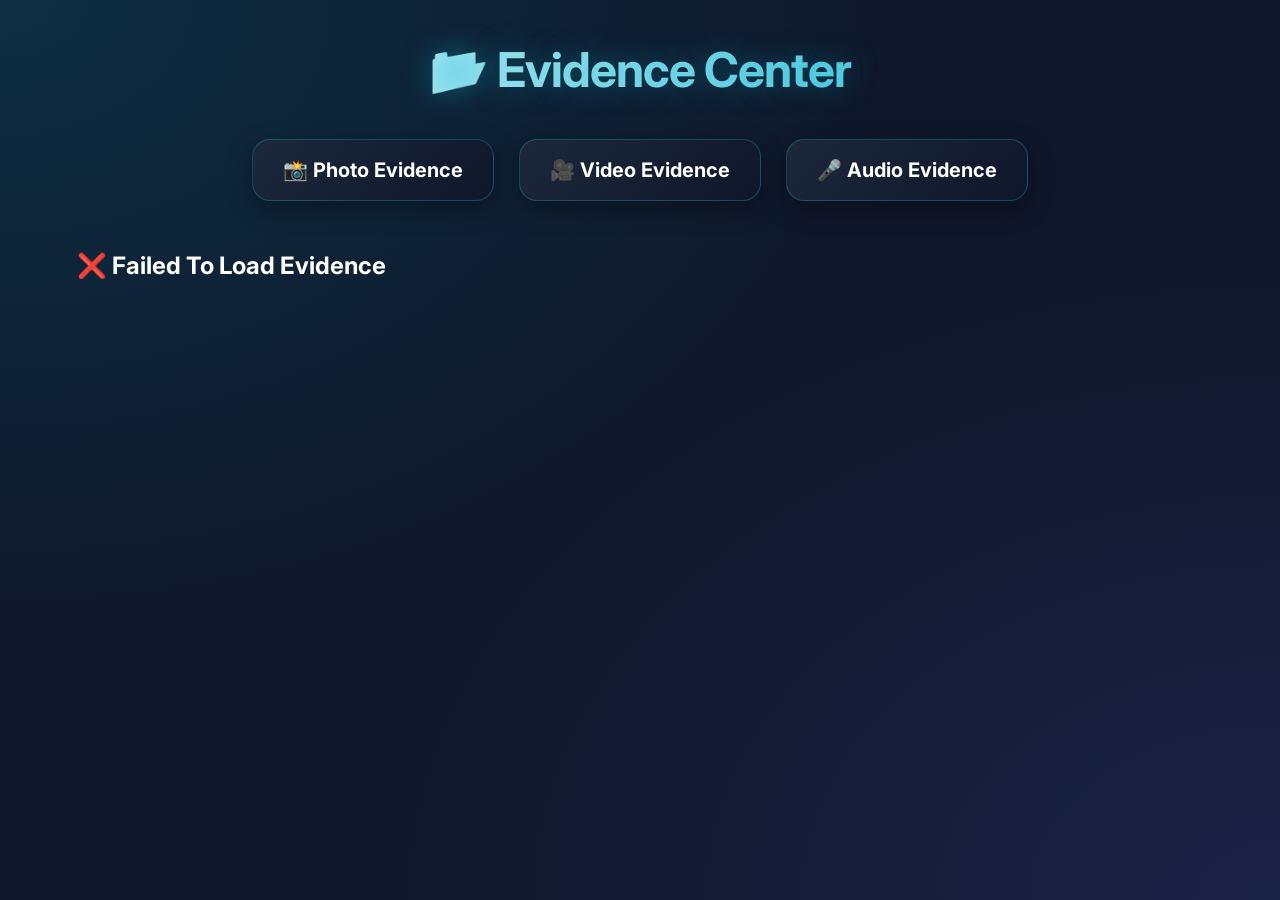
==== dashboard/frontend/evidence.html @ 66b2ae39 "Initial commit" ====
<!DOCTYPE html>
<html>

<head>

    <title>📂 Evidence Center</title>

    <link
        rel="stylesheet"
        href="style.css"
    >

</head>

<body>

<div class="container">

    <h1>📂 Evidence Center</h1>

    <!-- Tabs -->

    <div class="tabs">

        <button
            id="photosBtn"
            class="tab-btn"
            onclick="showPhotos()">

            📸 Photo Evidence

        </button>

        <button
            id="videosBtn"
            class="tab-btn"
            onclick="showVideos()">

            🎥 Video Evidence

        </button>

        <button
            id="audioBtn"
            class="tab-btn"
            onclick="showAudio()">

            🎤 Audio Evidence

        </button>

    </div>

    <!-- Gallery -->

    <div
        id="gallery"
        class="gallery-grid">

    </div>

</div>

<!-- Fullscreen Modal -->

<div
    id="imageModal"
    class="modal">

    <span
        class="close"
        onclick="closeModal()">

        &times;

    </span>

    <img
        id="modalImage"
        class="modal-content">

</div>

<script src="evidence.js"></script>

</body>

</html>
---- dashboard/frontend/style.css ----
/* Import Google Font */
@import url('https://fonts.googleapis.com/css2?family=Inter:wght@300;400;600;700&display=swap');

:root {
    --bg-color: #0f172a;
    --card-bg: rgba(30, 41, 59, 0.6);
    --text-primary: #f8fafc;
    --text-secondary: #94a3b8;
    --accent-color: #06b6d4;
    /* Cyan */
    --accent-glow: rgba(6, 182, 212, 0.4);
    --danger: #ef4444;
    --warning: #f59e0b;
    --success: #10b981;
}

* {
    margin: 0;
    padding: 0;
    box-sizing: border-box;
}

body {
    font-family: 'Inter', sans-serif;
    background-color: var(--bg-color);
    /* Optional: Add a subtle gradient mesh */
    background-image:
        radial-gradient(at 0% 0%, rgba(6, 182, 212, 0.15) 0px, transparent 50%),
        radial-gradient(at 100% 100%, rgba(99, 102, 241, 0.15) 0px, transparent 50%);
    color: var(--text-primary);
    padding: 40px;
    min-height: 100vh;
}

/* Header Styling */
h1 {
    text-align: center;
    font-size: 3rem;
    font-weight: 700;
    margin-bottom: 40px;
    letter-spacing: -1px;
    background: linear-gradient(to right, #fff, var(--accent-color));
    -webkit-background-clip: text;
    -webkit-text-fill-color: transparent;
    text-shadow: 0 0 30px var(--accent-glow);
}

/* Dashboard Grid */
.dashboard {
    display: grid;
    grid-template-columns: repeat(2, 1fr);
    gap: 24px;
    max-width: 1400px;
    margin: 0 auto;
}



/* Card Styling (Glassmorphism) */
.card {
    min-height: 250px;
}

.full-width {

    grid-column: 1 / -1;
}

.card {
    background: var(--card-bg);
    backdrop-filter: blur(12px);
    -webkit-backdrop-filter: blur(12px);
    border: 1px solid rgba(255, 255, 255, 0.08);
    border-radius: 24px;
    padding: 30px;
    box-shadow: 0 20px 40px rgba(0, 0, 0, 0.3);
    transition: transform 0.3s ease, border-color 0.3s ease;
}

.card:hover {
    transform: translateY(-5px);
    border-color: rgba(255, 255, 255, 0.15);
}

.card h2 {
    color: var(--text-primary);
    font-size: 1.5rem;
    margin-bottom: 25px;
    display: flex;
    align-items: center;
    gap: 10px;
    font-weight: 600;
}

#alerts {

    max-height: none;

    overflow: visible;
}

#alerts .info-row {

    min-height: 45px;
}

.scroll-card {

    max-height: 220px;

    overflow-y: auto;

    overflow-x: hidden;

    padding-right: 8px;
}

.scroll-card::-webkit-scrollbar {

    width: 6px;
}

.scroll-card::-webkit-scrollbar-thumb {

    background:
        rgba(255, 255, 255, 0.25);

    border-radius: 10px;
}

.scroll-card::-webkit-scrollbar-track {

    background: transparent;
}

.controls {

    display: flex;

    justify-content: center;

    gap: 15px;

    flex-wrap: wrap;
}


/* Data Rows */
.info-row {
    display: flex;
    justify-content: space-between;
    align-items: center;
    padding: 16px 0;
    border-bottom: 1px solid rgba(255, 255, 255, 0.05);
}

.info-row:last-child {
    border-bottom: none;
}

.info-row .label {
    color: var(--text-secondary);
    font-size: 0.9rem;
    font-weight: 500;
}

.info-row .value {
    color: var(--text-primary);
    font-size: 1rem;
    font-weight: 600;
    text-align: right;
}

/* Status Indicator */
.status-badge {
    display: inline-flex;
    align-items: center;
    gap: 8px;
    background: rgba(16, 185, 129, 0.15);
    color: var(--success);
    padding: 6px 12px;
    border-radius: 99px;
    font-size: 0.85rem;
    font-weight: 600;
}

.status-dot {
    width: 8px;
    height: 8px;
    background-color: var(--success);
    border-radius: 50%;
    box-shadow: 0 0 10px var(--success);
    animation: pulse 2s infinite;
}

@keyframes pulse {
    0% {
        opacity: 1;
        box-shadow: 0 0 0 0 rgba(16, 185, 129, 0.7);
    }

    70% {
        opacity: 0.7;
        box-shadow: 0 0 0 10px rgba(16, 185, 129, 0);
    }

    100% {
        opacity: 1;
        box-shadow: 0 0 0 0 rgba(16, 185, 129, 0);
    }
}

/* Controls Section */
.controls {
    display: flex;
    gap: 15px;
    flex-wrap: wrap;
    margin-top: 10px;
}

button {
    border: none;
    padding: 14px 28px;
    border-radius: 14px;
    font-size: 1rem;
    font-weight: 600;
    cursor: pointer;
    color: white;
    transition: all 0.3s ease;
    display: flex;
    align-items: center;
    gap: 8px;
    font-family: 'Inter', sans-serif;
}

/* Specific Button Styles */
.capture-btn {
    background: linear-gradient(135deg, #6366f1, #4f46e5);
    box-shadow: 0 4px 15px rgba(79, 70, 229, 0.4);
}

.capture-btn:hover {
    box-shadow: 0 8px 25px rgba(79, 70, 229, 0.6);
    transform: scale(1.02);
}

.lock-btn {
    background: linear-gradient(135deg, #ef4444, #dc2626);
    box-shadow: 0 4px 15px rgba(239, 68, 68, 0.4);
}

.lock-btn:hover {
    box-shadow: 0 8px 25px rgba(239, 68, 68, 0.6);
    transform: scale(1.02);
}

.alarm-btn {
    background: linear-gradient(135deg, #f59e0b, #d97706);
    box-shadow: 0 4px 15px rgba(245, 158, 11, 0.4);
}

.alarm-btn:hover {
    box-shadow: 0 8px 25px rgba(245, 158, 11, 0.6);
    transform: scale(1.02);
}

/* Mobile Responsive */
@media (max-width: 768px) {
    .dashboard {
        grid-template-columns: 1fr;
    }

    body {
        padding: 20px;
    }

    h1 {
        font-size: 2rem;
    }
}

.evidence-image {

    width: 100%;

    border-radius: 15px;

    margin-bottom: 20px;

    border: 2px solid rgba(255,
            255,
            255,
            0.1);

    object-fit: cover;

    max-height: 350px;
}

.gallery-grid {

    display: grid;

    grid-template-columns:
        repeat(auto-fill,
            minmax(300px,
                1fr));

    gap: 25px;
}

.gallery-card {

    background: #17233d;

    padding: 10px;

    border-radius: 15px;
}

.gallery-image {

    width: 100%;

    height: 250px;

    object-fit: cover;

    border-radius: 12px;
}

/* ==========================================
   EVIDENCE CENTER
========================================== */

.tabs {

    display: flex;

    justify-content: center;

    align-items: center;

    gap: 25px;

    margin-bottom: 50px;

    flex-wrap: wrap;
}

.tab-btn {

    background:
        linear-gradient(135deg,
            rgba(30, 41, 59, 0.95),
            rgba(15, 23, 42, 0.95));

    border:
        1px solid rgba(34,
            211,
            238,
            0.25);

    color: white;

    min-width: 240px;

    padding: 18px 30px;

    border-radius: 18px;

    font-size: 20px;

    font-weight: 700;

    cursor: pointer;

    transition: all 0.35s ease;

    justify-content: center;

    box-shadow:
        0 8px 25px rgba(0,
            0,
            0,
            0.35);
}

.tab-btn:hover {

    transform:
        translateY(-4px);

    border-color: #22d3ee;

    color: #22d3ee;

    box-shadow:
        0 0 25px rgba(34,
            211,
            238,
            0.35);
}

.tab-btn.active {

    background:
        linear-gradient(135deg,
            #22d3ee,
            #0891b2);

    color: white;

    border-color: #22d3ee;

    box-shadow:
        0 0 35px rgba(34,
            211,
            238,
            0.65);
}

/* ==========================================
   GALLERY
========================================== */

.gallery-grid {

    display: grid;

    grid-template-columns:
        repeat(auto-fill,
            minmax(320px,
                1fr));

    gap: 25px;
}

.gallery-card {

    background:
        rgba(30,
            41,
            59,
            0.85);

    border:
        1px solid rgba(255,
            255,
            255,
            0.08);

    border-radius: 20px;

    overflow: hidden;

    min-height: 260px;

    transition: all 0.35s ease;

    box-shadow:
        0 10px 25px rgba(0,
            0,
            0,
            0.25);
}

.gallery-card:hover {

    transform:
        translateY(-6px);

    border-color:
        rgba(34,
            211,
            238,
            0.35);

    box-shadow:
        0 15px 35px rgba(0,
            0,
            0,
            0.35);
}

.gallery-image {

    width: 100%;

    height: 260px;

    object-fit: cover;

    display: block;

    cursor: pointer;

    transition:
        transform 0.4s ease,
        opacity 0.4s ease;
}

.gallery-card:hover .gallery-image {

    transform: scale(1.05);
}



/* ==========================================
   MODAL
========================================== */

.modal {

    display: none;

    position: fixed;

    z-index: 9999;

    left: 0;
    top: 0;

    width: 100%;
    height: 100%;

    background:
        rgba(0,
            0,
            0,
            0.95);
}

.modal-content {

    display: block;

    margin: auto;

    max-width: 90%;

    max-height: 90%;

    margin-top: 2%;
}

.close {

    position: absolute;

    right: 30px;

    top: 15px;

    color: white;

    font-size: 55px;

    cursor: pointer;

    transition: 0.3s;
}

.close:hover {

    color: #22d3ee;
}

.timeline-item {

    display: flex;

    gap: 20px;

    margin-bottom: 25px;

    position: relative;

}

.timeline-dot {

    width: 14px;

    height: 14px;

    background: #22d3ee;

    border-radius: 50%;

    margin-top: 8px;

    box-shadow: 0 0 15px #22d3ee;

}

.timeline-content {

    flex: 1;

}

.timeline-time {

    color: #22d3ee;

    font-size: 13px;

    margin-bottom: 6px;

}

.timeline-title {

    font-weight: bold;

    color: white;

    margin-bottom: 5px;

}

.timeline-details {

    color: #94a3b8;

    font-size: 14px;

    line-height: 1.5;

}
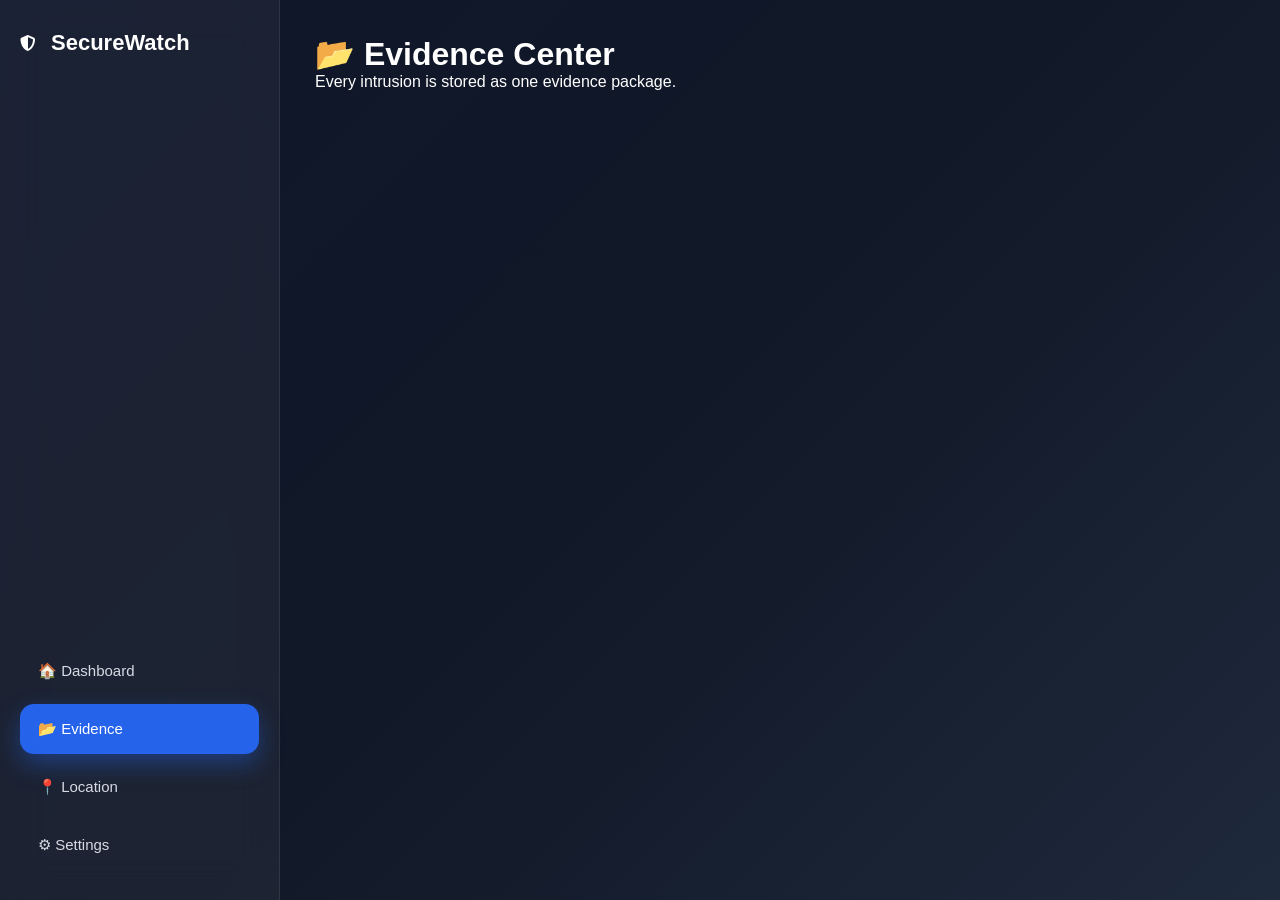
==== commit 96c420e9: "Update project" ====
--- a/dashboard/frontend/evidence.html
+++ b/dashboard/frontend/evidence.html
@@ -1,87 +1,104 @@
 <!DOCTYPE html>
-<html>
+
+<html lang="en">
 
 <head>
 
-    <title>📂 Evidence Center</title>
+    <meta charset="UTF-8">
 
-    <link
-        rel="stylesheet"
-        href="style.css"
-    >
+    <meta name="viewport" content="width=device-width,initial-scale=1.0">
+
+    <title>
+
+        Evidence Center
+
+    </title>
+
+    <link rel="stylesheet" href="style.css">
+
+    <link rel="stylesheet" href="https://cdnjs.cloudflare.com/ajax/libs/font-awesome/6.7.2/css/all.min.css">
 
 </head>
 
 <body>
 
-<div class="container">
+    <div class="dashboard">
 
-    <h1>📂 Evidence Center</h1>
+        <!-- Sidebar -->
 
-    <!-- Tabs -->
+        <aside class="sidebar">
 
-    <div class="tabs">
+            <div class="logo">
 
-        <button
-            id="photosBtn"
-            class="tab-btn"
-            onclick="showPhotos()">
+                <i class="fa-solid fa-shield-halved"></i>
 
-            📸 Photo Evidence
+                <h2>
 
-        </button>
+                    SecureWatch
 
-        <button
-            id="videosBtn"
-            class="tab-btn"
-            onclick="showVideos()">
+                </h2>
 
-            🎥 Video Evidence
+            </div>
 
-        </button>
+            <nav>
 
-        <button
-            id="audioBtn"
-            class="tab-btn"
-            onclick="showAudio()">
+                <a href="/">
 
-            🎤 Audio Evidence
+                    🏠 Dashboard
 
-        </button>
+                </a>
+
+                <a class="active" href="/evidence">
+
+                    📂 Evidence
+
+                </a>
+
+                <a href="/location">
+
+                    📍 Location
+
+                </a>
+
+                <a href="/settings">
+
+                    ⚙ Settings
+
+                </a>
+
+            </nav>
+
+        </aside>
+
+        <!-- Main -->
+
+        <main class="main">
+
+            <div class="page-title">
+
+                <h1>
+
+                    📂 Evidence Center
+
+                </h1>
+
+                <p>
+
+                    Every intrusion is stored as one evidence package.
+
+                </p>
+
+            </div>
+
+            <div id="eventContainer" class="event-grid">
+
+            </div>
+
+        </main>
 
     </div>
 
-    <!-- Gallery -->
-
-    <div
-        id="gallery"
-        class="gallery-grid">
-
-    </div>
-
-</div>
-
-<!-- Fullscreen Modal -->
-
-<div
-    id="imageModal"
-    class="modal">
-
-    <span
-        class="close"
-        onclick="closeModal()">
-
-        &times;
-
-    </span>
-
-    <img
-        id="modalImage"
-        class="modal-content">
-
-</div>
-
-<script src="evidence.js"></script>
+    <script src="evidence.js"></script>
 
 </body>
 
--- a/dashboard/frontend/style.css
+++ b/dashboard/frontend/style.css
@@ -1,597 +1,1143 @@
-/* Import Google Font */
-@import url('https://fonts.googleapis.com/css2?family=Inter:wght@300;400;600;700&display=swap');
-
-:root {
-    --bg-color: #0f172a;
-    --card-bg: rgba(30, 41, 59, 0.6);
-    --text-primary: #f8fafc;
-    --text-secondary: #94a3b8;
-    --accent-color: #06b6d4;
-    /* Cyan */
-    --accent-glow: rgba(6, 182, 212, 0.4);
-    --danger: #ef4444;
-    --warning: #f59e0b;
-    --success: #10b981;
-}
+/* ==========================================
+            GOOGLE FONT
+========================================== */
 
 * {
+
     margin: 0;
     padding: 0;
     box-sizing: border-box;
+
+    font-family: "Poppins", sans-serif;
+
+}
+
+html {
+
+    scroll-behavior: smooth;
+
 }
 
 body {
-    font-family: 'Inter', sans-serif;
-    background-color: var(--bg-color);
-    /* Optional: Add a subtle gradient mesh */
-    background-image:
-        radial-gradient(at 0% 0%, rgba(6, 182, 212, 0.15) 0px, transparent 50%),
-        radial-gradient(at 100% 100%, rgba(99, 102, 241, 0.15) 0px, transparent 50%);
-    color: var(--text-primary);
-    padding: 40px;
+
+    background: #0b1120;
+
+    color: #fff;
+
+    overflow-x: hidden;
+
+}
+
+/* ==========================================
+            DASHBOARD
+========================================== */
+
+.dashboard {
+
+    display: flex;
+
     min-height: 100vh;
-}
-
-/* Header Styling */
-h1 {
-    text-align: center;
-    font-size: 3rem;
-    font-weight: 700;
-    margin-bottom: 40px;
-    letter-spacing: -1px;
-    background: linear-gradient(to right, #fff, var(--accent-color));
-    -webkit-background-clip: text;
-    -webkit-text-fill-color: transparent;
-    text-shadow: 0 0 30px var(--accent-glow);
-}
-
-/* Dashboard Grid */
-.dashboard {
-    display: grid;
-    grid-template-columns: repeat(2, 1fr);
-    gap: 24px;
-    max-width: 1400px;
-    margin: 0 auto;
-}
-
-
-
-/* Card Styling (Glassmorphism) */
-.card {
-    min-height: 250px;
-}
-
-.full-width {
-
-    grid-column: 1 / -1;
-}
-
-.card {
-    background: var(--card-bg);
-    backdrop-filter: blur(12px);
-    -webkit-backdrop-filter: blur(12px);
-    border: 1px solid rgba(255, 255, 255, 0.08);
-    border-radius: 24px;
-    padding: 30px;
-    box-shadow: 0 20px 40px rgba(0, 0, 0, 0.3);
-    transition: transform 0.3s ease, border-color 0.3s ease;
-}
-
-.card:hover {
-    transform: translateY(-5px);
-    border-color: rgba(255, 255, 255, 0.15);
-}
-
-.card h2 {
-    color: var(--text-primary);
-    font-size: 1.5rem;
-    margin-bottom: 25px;
-    display: flex;
-    align-items: center;
-    gap: 10px;
-    font-weight: 600;
-}
-
-#alerts {
-
-    max-height: none;
-
-    overflow: visible;
-}
-
-#alerts .info-row {
-
-    min-height: 45px;
-}
-
-.scroll-card {
-
-    max-height: 220px;
-
-    overflow-y: auto;
-
-    overflow-x: hidden;
-
-    padding-right: 8px;
-}
-
-.scroll-card::-webkit-scrollbar {
-
-    width: 6px;
-}
-
-.scroll-card::-webkit-scrollbar-thumb {
-
-    background:
-        rgba(255, 255, 255, 0.25);
-
-    border-radius: 10px;
-}
-
-.scroll-card::-webkit-scrollbar-track {
-
-    background: transparent;
-}
-
-.controls {
-
-    display: flex;
-
-    justify-content: center;
-
-    gap: 15px;
-
-    flex-wrap: wrap;
-}
-
-
-/* Data Rows */
-.info-row {
-    display: flex;
-    justify-content: space-between;
-    align-items: center;
-    padding: 16px 0;
-    border-bottom: 1px solid rgba(255, 255, 255, 0.05);
-}
-
-.info-row:last-child {
-    border-bottom: none;
-}
-
-.info-row .label {
-    color: var(--text-secondary);
-    font-size: 0.9rem;
-    font-weight: 500;
-}
-
-.info-row .value {
-    color: var(--text-primary);
-    font-size: 1rem;
-    font-weight: 600;
-    text-align: right;
-}
-
-/* Status Indicator */
-.status-badge {
-    display: inline-flex;
-    align-items: center;
-    gap: 8px;
-    background: rgba(16, 185, 129, 0.15);
-    color: var(--success);
-    padding: 6px 12px;
-    border-radius: 99px;
-    font-size: 0.85rem;
-    font-weight: 600;
-}
-
-.status-dot {
-    width: 8px;
-    height: 8px;
-    background-color: var(--success);
-    border-radius: 50%;
-    box-shadow: 0 0 10px var(--success);
-    animation: pulse 2s infinite;
-}
-
-@keyframes pulse {
-    0% {
-        opacity: 1;
-        box-shadow: 0 0 0 0 rgba(16, 185, 129, 0.7);
-    }
-
-    70% {
-        opacity: 0.7;
-        box-shadow: 0 0 0 10px rgba(16, 185, 129, 0);
-    }
-
-    100% {
-        opacity: 1;
-        box-shadow: 0 0 0 0 rgba(16, 185, 129, 0);
-    }
-}
-
-/* Controls Section */
-.controls {
-    display: flex;
-    gap: 15px;
-    flex-wrap: wrap;
-    margin-top: 10px;
-}
-
-button {
-    border: none;
-    padding: 14px 28px;
-    border-radius: 14px;
-    font-size: 1rem;
-    font-weight: 600;
-    cursor: pointer;
-    color: white;
-    transition: all 0.3s ease;
-    display: flex;
-    align-items: center;
-    gap: 8px;
-    font-family: 'Inter', sans-serif;
-}
-
-/* Specific Button Styles */
-.capture-btn {
-    background: linear-gradient(135deg, #6366f1, #4f46e5);
-    box-shadow: 0 4px 15px rgba(79, 70, 229, 0.4);
-}
-
-.capture-btn:hover {
-    box-shadow: 0 8px 25px rgba(79, 70, 229, 0.6);
-    transform: scale(1.02);
-}
-
-.lock-btn {
-    background: linear-gradient(135deg, #ef4444, #dc2626);
-    box-shadow: 0 4px 15px rgba(239, 68, 68, 0.4);
-}
-
-.lock-btn:hover {
-    box-shadow: 0 8px 25px rgba(239, 68, 68, 0.6);
-    transform: scale(1.02);
-}
-
-.alarm-btn {
-    background: linear-gradient(135deg, #f59e0b, #d97706);
-    box-shadow: 0 4px 15px rgba(245, 158, 11, 0.4);
-}
-
-.alarm-btn:hover {
-    box-shadow: 0 8px 25px rgba(245, 158, 11, 0.6);
-    transform: scale(1.02);
-}
-
-/* Mobile Responsive */
-@media (max-width: 768px) {
-    .dashboard {
-        grid-template-columns: 1fr;
-    }
-
-    body {
-        padding: 20px;
-    }
-
-    h1 {
-        font-size: 2rem;
-    }
-}
-
-.evidence-image {
-
-    width: 100%;
-
-    border-radius: 15px;
-
-    margin-bottom: 20px;
-
-    border: 2px solid rgba(255,
-            255,
-            255,
-            0.1);
-
-    object-fit: cover;
-
-    max-height: 350px;
-}
-
-.gallery-grid {
-
-    display: grid;
-
-    grid-template-columns:
-        repeat(auto-fill,
-            minmax(300px,
-                1fr));
-
-    gap: 25px;
-}
-
-.gallery-card {
-
-    background: #17233d;
-
-    padding: 10px;
-
-    border-radius: 15px;
-}
-
-.gallery-image {
-
-    width: 100%;
-
-    height: 250px;
-
-    object-fit: cover;
-
-    border-radius: 12px;
-}
-
-/* ==========================================
-   EVIDENCE CENTER
-========================================== */
-
-.tabs {
-
-    display: flex;
-
-    justify-content: center;
-
-    align-items: center;
-
-    gap: 25px;
-
-    margin-bottom: 50px;
-
-    flex-wrap: wrap;
-}
-
-.tab-btn {
 
     background:
         linear-gradient(135deg,
-            rgba(30, 41, 59, 0.95),
-            rgba(15, 23, 42, 0.95));
-
-    border:
-        1px solid rgba(34,
-            211,
-            238,
-            0.25);
-
-    color: white;
-
-    min-width: 240px;
-
-    padding: 18px 30px;
-
-    border-radius: 18px;
-
-    font-size: 20px;
-
-    font-weight: 700;
-
-    cursor: pointer;
-
-    transition: all 0.35s ease;
-
-    justify-content: center;
-
-    box-shadow:
-        0 8px 25px rgba(0,
-            0,
-            0,
-            0.35);
-}
-
-.tab-btn:hover {
-
-    transform:
-        translateY(-4px);
-
-    border-color: #22d3ee;
-
-    color: #22d3ee;
-
-    box-shadow:
-        0 0 25px rgba(34,
-            211,
-            238,
-            0.35);
-}
-
-.tab-btn.active {
-
-    background:
-        linear-gradient(135deg,
-            #22d3ee,
-            #0891b2);
-
-    color: white;
-
-    border-color: #22d3ee;
-
-    box-shadow:
-        0 0 35px rgba(34,
-            211,
-            238,
-            0.65);
-}
-
-/* ==========================================
-   GALLERY
-========================================== */
-
-.gallery-grid {
-
-    display: grid;
-
-    grid-template-columns:
-        repeat(auto-fill,
-            minmax(320px,
-                1fr));
-
-    gap: 25px;
-}
-
-.gallery-card {
-
-    background:
-        rgba(30,
-            41,
-            59,
-            0.85);
-
-    border:
-        1px solid rgba(255,
-            255,
-            255,
-            0.08);
-
-    border-radius: 20px;
-
-    overflow: hidden;
-
-    min-height: 260px;
-
-    transition: all 0.35s ease;
-
-    box-shadow:
-        0 10px 25px rgba(0,
-            0,
-            0,
-            0.25);
-}
-
-.gallery-card:hover {
-
-    transform:
-        translateY(-6px);
-
-    border-color:
-        rgba(34,
-            211,
-            238,
-            0.35);
-
-    box-shadow:
-        0 15px 35px rgba(0,
-            0,
-            0,
-            0.35);
-}
-
-.gallery-image {
-
-    width: 100%;
-
-    height: 260px;
-
-    object-fit: cover;
-
-    display: block;
-
-    cursor: pointer;
-
-    transition:
-        transform 0.4s ease,
-        opacity 0.4s ease;
-}
-
-.gallery-card:hover .gallery-image {
-
-    transform: scale(1.05);
-}
-
-
-
-/* ==========================================
-   MODAL
-========================================== */
-
-.modal {
-
-    display: none;
+            #0f172a,
+            #111827,
+            #1e293b);
+
+}
+
+/* ==========================================
+            SIDEBAR
+========================================== */
+
+.sidebar {
+
+    width: 280px;
+
+    background: rgba(255, 255, 255, .05);
+
+    backdrop-filter: blur(20px);
+
+    border-right: 1px solid rgba(255, 255, 255, .08);
+
+    display: flex;
+
+    flex-direction: column;
+
+    justify-content: space-between;
+
+    padding: 30px 20px;
 
     position: fixed;
-
-    z-index: 9999;
 
     left: 0;
     top: 0;
+    bottom: 0;
+
+    z-index: 1000;
+
+}
+
+.logo {
+
+    display: flex;
+
+    align-items: center;
+
+    gap: 15px;
+
+    margin-bottom: 45px;
+
+}
+
+.logo-icon {
+
+    width: 60px;
+    height: 60px;
+
+    border-radius: 18px;
+
+    background:
+
+        linear-gradient(135deg,
+
+            #2563eb,
+
+            #3b82f6);
+
+    display: flex;
+
+    justify-content: center;
+
+    align-items: center;
+
+    font-size: 24px;
+
+    box-shadow:
+
+        0 10px 30px rgba(37, 99, 235, .4);
+
+}
+
+.logo h2 {
+
+    font-size: 22px;
+
+    font-weight: 700;
+
+}
+
+.logo span {
+
+    font-size: 13px;
+
+    opacity: .7;
+
+}
+
+.sidebar nav {
+
+    display: flex;
+
+    flex-direction: column;
+
+    gap: 8px;
+
+}
+
+.sidebar nav a {
+
+    display: flex;
+
+    align-items: center;
+
+    gap: 15px;
+
+    padding: 16px 18px;
+
+    text-decoration: none;
+
+    color: #d7dbe5;
+
+    border-radius: 14px;
+
+    transition: .3s;
+
+    font-size: 15px;
+
+    font-weight: 500;
+
+}
+
+.sidebar nav a:hover {
+
+    background: #2563eb;
+
+    transform: translateX(6px);
+
+    color: #fff;
+
+}
+
+.sidebar nav a.active {
+
+    background: #2563eb;
+
+    color: #fff;
+
+    box-shadow:
+
+        0 10px 25px rgba(37, 99, 235, .4);
+
+}
+
+.sidebar nav i {
+
+    width: 22px;
+
+    text-align: center;
+
+    font-size: 18px;
+
+}
+
+.sidebar-footer {
+
+    background: rgba(255, 255, 255, .05);
+
+    padding: 18px;
+
+    border-radius: 18px;
+
+    display: flex;
+
+    align-items: center;
+
+    gap: 14px;
+
+}
+
+.status-dot {
+
+    width: 14px;
+
+    height: 14px;
+
+    border-radius: 50%;
+
+    background: #00ff84;
+
+    box-shadow:
+
+        0 0 18px #00ff84;
+
+    animation: pulse 1.4s infinite;
+
+}
+
+@keyframes pulse {
+
+    0% {
+
+        transform: scale(.9);
+
+        opacity: .6;
+
+    }
+
+    50% {
+
+        transform: scale(1.2);
+
+        opacity: 1;
+
+    }
+
+    100% {
+
+        transform: scale(.9);
+
+        opacity: .6;
+
+    }
+
+}
+
+/* ==========================================
+                MAIN
+========================================== */
+
+.main {
+
+    margin-left: 280px;
+
+    padding: 35px;
 
     width: 100%;
+
+}
+
+/* ==========================================
+            TOPBAR
+========================================== */
+
+.topbar {
+
+    display: flex;
+
+    justify-content: space-between;
+
+    align-items: center;
+
+    margin-bottom: 30px;
+
+}
+
+.topbar h1 {
+
+    font-size: 34px;
+
+    font-weight: 700;
+
+}
+
+.topbar p {
+
+    margin-top: 6px;
+
+    color: #94a3b8;
+
+}
+
+.time-card {
+
+    display: flex;
+
+    align-items: center;
+
+    gap: 15px;
+
+    padding: 18px 25px;
+
+    background: rgba(255, 255, 255, .05);
+
+    border-radius: 20px;
+
+    backdrop-filter: blur(15px);
+
+}
+
+.time-card i {
+
+    font-size: 24px;
+
+    color: #3b82f6;
+
+}
+
+.time-card h3 {
+
+    font-size: 24px;
+
+}
+
+.time-card span {
+
+    font-size: 13px;
+
+    color: #94a3b8;
+
+}
+
+/* ==========================================
+            STATUS CARDS
+========================================== */
+
+.status-grid {
+
+    display: grid;
+
+    grid-template-columns: repeat(4, 1fr);
+
+    gap: 20px;
+
+    margin-bottom: 30px;
+
+}
+
+.status-card {
+
+    background: rgba(255, 255, 255, .05);
+
+    backdrop-filter: blur(18px);
+
+    border: 1px solid rgba(255, 255, 255, .08);
+
+    border-radius: 22px;
+
+    padding: 22px;
+
+    display: flex;
+
+    align-items: center;
+
+    gap: 20px;
+
+    transition: .35s;
+
+    cursor: pointer;
+
+}
+
+.status-card:hover {
+
+    transform: translateY(-8px);
+
+    border-color: #3b82f6;
+
+    box-shadow:
+
+        0 18px 35px rgba(0, 0, 0, .35);
+
+}
+
+.status-icon {
+
+    width: 70px;
+
+    height: 70px;
+
+    border-radius: 18px;
+
+    display: flex;
+
+    justify-content: center;
+
+    align-items: center;
+
+    font-size: 28px;
+
+    color: #fff;
+
+}
+
+.status-icon.blue {
+
+    background: linear-gradient(135deg, #2563eb, #60a5fa);
+
+}
+
+.status-icon.green {
+
+    background: linear-gradient(135deg, #16a34a, #4ade80);
+
+}
+
+.status-icon.orange {
+
+    background: linear-gradient(135deg, #ea580c, #fb923c);
+
+}
+
+.status-icon.red {
+
+    background: linear-gradient(135deg, #dc2626, #ef4444);
+
+}
+
+.status-card h2 {
+
+    font-size: 24px;
+
+    margin-bottom: 5px;
+
+}
+
+.status-card span {
+
+    font-size: 14px;
+
+    color: #94a3b8;
+
+}
+
+/* ==========================================
+            DASHBOARD ROW
+========================================== */
+
+.dashboard-row {
+
+    display: grid;
+
+    grid-template-columns: 2fr 1fr;
+
+    gap: 25px;
+
+    margin-bottom: 25px;
+
+}
+
+/* ==========================================
+            GLASS CARD
+========================================== */
+
+.glass-card {
+
+    background: rgba(255, 255, 255, .05);
+
+    border: 1px solid rgba(255, 255, 255, .08);
+
+    backdrop-filter: blur(18px);
+
+    border-radius: 25px;
+
+    padding: 25px;
+
+    transition: .35s;
+
+}
+
+.glass-card:hover {
+
+    border-color: #3b82f6;
+
+    box-shadow:
+
+        0 15px 35px rgba(0, 0, 0, .35);
+
+}
+
+/* ==========================================
+            CARD HEADER
+========================================== */
+
+.card-header {
+
+    display: flex;
+
+    justify-content: space-between;
+
+    align-items: center;
+
+    margin-bottom: 25px;
+
+}
+
+.card-header h2 {
+
+    font-size: 22px;
+
+    font-weight: 600;
+
+    display: flex;
+
+    align-items: center;
+
+    gap: 12px;
+
+}
+
+.card-header i {
+
+    color: #3b82f6;
+
+}
+
+.view-all {
+
+    color: #60a5fa;
+
+    text-decoration: none;
+
+    font-size: 14px;
+
+    font-weight: 600;
+
+}
+
+.view-all:hover {
+
+    color: #fff;
+
+}
+
+/* ==========================================
+            CAMERA
+========================================== */
+
+.camera-frame {
+
+    width: 100%;
+
+    height: 420px;
+
+    background: #111827;
+
+    border-radius: 20px;
+
+    overflow: hidden;
+
+    display: flex;
+
+    justify-content: center;
+
+    align-items: center;
+
+    margin-bottom: 20px;
+
+    position: relative;
+
+}
+
+.camera-frame img {
+
+    width: 100%;
+
     height: 100%;
 
-    background:
-        rgba(0,
-            0,
-            0,
-            0.95);
-}
-
-.modal-content {
+    object-fit: cover;
+
+}
+
+.camera-placeholder {
+
+    display: flex;
+
+    flex-direction: column;
+
+    align-items: center;
+
+    justify-content: center;
+
+    gap: 15px;
+
+    color: #94a3b8;
+
+}
+
+.camera-placeholder i {
+
+    font-size: 70px;
+
+    opacity: .35;
+
+}
+
+.camera-placeholder h3 {
+
+    font-size: 22px;
+
+}
+
+.camera-placeholder p {
+
+    font-size: 14px;
+
+}
+
+.live-badge {
+
+    padding: 8px 16px;
+
+    border-radius: 40px;
+
+    background: #dc2626;
+
+    font-size: 13px;
+
+    font-weight: 600;
+
+    color: #fff;
+
+}
+
+.live-badge.online {
+
+    background: #16a34a;
+
+}
+
+/* ==========================================
+            BUTTONS
+========================================== */
+
+.camera-controls {
+
+    display: flex;
+
+    gap: 15px;
+
+    margin-top: 10px;
+
+}
+
+.primary-btn,
+
+.secondary-btn,
+
+.warning-btn,
+
+.danger-btn {
+
+    border: none;
+
+    outline: none;
+
+    padding: 14px 22px;
+
+    border-radius: 14px;
+
+    cursor: pointer;
+
+    font-size: 15px;
+
+    font-weight: 600;
+
+    transition: .3s;
+
+    display: flex;
+
+    align-items: center;
+
+    justify-content: center;
+
+    gap: 10px;
+
+}
+
+.primary-btn {
+
+    background: #2563eb;
+
+    color: #fff;
+
+}
+
+.primary-btn:hover {
+
+    background: #1d4ed8;
+
+    transform: translateY(-3px);
+
+}
+
+.secondary-btn {
+
+    background: #334155;
+
+    color: #fff;
+
+}
+
+.secondary-btn:hover {
+
+    background: #475569;
+
+}
+
+.warning-btn {
+
+    background: #f59e0b;
+
+    color: #fff;
+
+}
+
+.warning-btn:hover {
+
+    background: #d97706;
+
+}
+
+.danger-btn {
+
+    background: #dc2626;
+
+    color: #fff;
+
+}
+
+.danger-btn:hover {
+
+    background: #b91c1c;
+
+}
+
+/* ==========================================
+            EVIDENCE CARD
+========================================== */
+
+.evidence-card {
+
+    display: flex;
+
+    flex-direction: column;
+
+}
+
+.latest-image {
+
+    width: 100%;
+
+    height: 260px;
+
+    background: #111827;
+
+    border-radius: 18px;
+
+    overflow: hidden;
+
+    margin-bottom: 20px;
+
+}
+
+.latest-image img {
+
+    width: 100%;
+
+    height: 100%;
+
+    object-fit: cover;
+
+}
+
+.evidence-info {
+
+    display: grid;
+
+    grid-template-columns: repeat(2, 1fr);
+
+    gap: 15px;
+
+    margin-bottom: 20px;
+
+}
+
+.info-box {
+
+    background: rgba(255, 255, 255, .04);
+
+    padding: 15px;
+
+    border-radius: 14px;
+
+}
+
+.info-box span {
 
     display: block;
 
-    margin: auto;
-
-    max-width: 90%;
-
-    max-height: 90%;
-
-    margin-top: 2%;
-}
-
-.close {
-
-    position: absolute;
-
-    right: 30px;
-
-    top: 15px;
+    font-size: 13px;
+
+    color: #94a3b8;
+
+    margin-bottom: 6px;
+
+}
+
+.info-box strong {
+
+    font-size: 15px;
+
+    word-break: break-word;
+
+}
+
+.evidence-actions {
+
+    display: flex;
+
+    justify-content: flex-end;
+
+    margin-top: 10px;
+
+}
+
+/* ==========================================
+            AUDIO CARD
+========================================== */
+
+.audio-card {
+
+    display: flex;
+
+    flex-direction: column;
+
+    justify-content: space-between;
+
+}
+
+.audio-visualizer {
+
+    display: flex;
+
+    flex-direction: column;
+
+    align-items: center;
+
+    justify-content: center;
+
+    padding: 40px 0;
+
+}
+
+.audio-circle {
+
+    width: 120px;
+
+    height: 120px;
+
+    border-radius: 50%;
+
+    background: linear-gradient(135deg, #2563eb, #60a5fa);
+
+    display: flex;
+
+    justify-content: center;
+
+    align-items: center;
+
+    font-size: 42px;
 
     color: white;
 
-    font-size: 55px;
-
-    cursor: pointer;
-
-    transition: 0.3s;
-}
-
-.close:hover {
-
-    color: #22d3ee;
+    margin-bottom: 20px;
+
+    box-shadow: 0 0 30px rgba(37, 99, 235, .5);
+
+    animation: audioPulse 2s infinite;
+
+}
+
+@keyframes audioPulse {
+
+    0% {
+
+        transform: scale(.95);
+
+    }
+
+    50% {
+
+        transform: scale(1.05);
+
+    }
+
+    100% {
+
+        transform: scale(.95);
+
+    }
+
+}
+
+.audio-visualizer p {
+
+    color: #94a3b8;
+
+    font-size: 15px;
+
+    margin-bottom: 25px;
+
+}
+
+/* ==========================================
+            DEVICE
+========================================== */
+
+.device-grid {
+
+    display: grid;
+
+    grid-template-columns: repeat(2, 1fr);
+
+    gap: 18px;
+
+}
+
+.device-item {
+
+    background: rgba(255, 255, 255, .04);
+
+    padding: 16px;
+
+    border-radius: 14px;
+
+}
+
+.device-item span {
+
+    display: block;
+
+    font-size: 13px;
+
+    color: #94a3b8;
+
+    margin-bottom: 8px;
+
+}
+
+.device-item strong {
+
+    font-size: 15px;
+
+}
+
+/* ==========================================
+          REMOTE CONTROLS
+========================================== */
+
+.remote-grid {
+
+    display: grid;
+
+    grid-template-columns: repeat(2, 1fr);
+
+    gap: 15px;
+
+}
+
+.remote-grid button {
+
+    width: 100%;
+
+}
+
+/* ==========================================
+            ANALYTICS
+========================================== */
+
+.analytics-grid {
+
+    display: grid;
+
+    grid-template-columns: repeat(4, 1fr);
+
+    gap: 20px;
+
+}
+
+.analytics-item {
+
+    background: rgba(255, 255, 255, .04);
+
+    border-radius: 16px;
+
+    padding: 25px;
+
+    text-align: center;
+
+    transition: .3s;
+
+}
+
+.analytics-item:hover {
+
+    transform: translateY(-6px);
+
+    background: rgba(37, 99, 235, .15);
+
+}
+
+.analytics-item h1 {
+
+    font-size: 42px;
+
+    margin-bottom: 10px;
+
+    color: #60a5fa;
+
+}
+
+.analytics-item span {
+
+    font-size: 14px;
+
+    color: #94a3b8;
+
+}
+
+/* ==========================================
+            TIMELINE
+========================================== */
+
+.timeline {
+
+    display: flex;
+
+    flex-direction: column;
+
+    gap: 15px;
+
+    max-height: 420px;
+
+    overflow-y: auto;
+
+    padding-right: 8px;
+
+}
+
+.timeline::-webkit-scrollbar {
+
+    width: 6px;
+
+}
+
+.timeline::-webkit-scrollbar-thumb {
+
+    background: #3b82f6;
+
+    border-radius: 10px;
+
 }
 
 .timeline-item {
 
     display: flex;
 
-    gap: 20px;
-
-    margin-bottom: 25px;
-
-    position: relative;
-
-}
-
-.timeline-dot {
-
-    width: 14px;
-
-    height: 14px;
-
-    background: #22d3ee;
+    align-items: flex-start;
+
+    gap: 15px;
+
+    padding: 18px;
+
+    border-radius: 15px;
+
+    background: rgba(255, 255, 255, .04);
+
+    transition: .3s;
+
+}
+
+.timeline-item:hover {
+
+    background: rgba(37, 99, 235, .12);
+
+    transform: translateX(6px);
+
+}
+
+.timeline-icon {
+
+    width: 48px;
+
+    height: 48px;
 
     border-radius: 50%;
 
-    margin-top: 8px;
-
-    box-shadow: 0 0 15px #22d3ee;
+    display: flex;
+
+    align-items: center;
+
+    justify-content: center;
+
+    background: #2563eb;
+
+    font-size: 18px;
+
+    color: #fff;
+
+    flex-shrink: 0;
 
 }
 
@@ -601,32 +1147,380 @@
 
 }
 
-.timeline-time {
-
-    color: #22d3ee;
+.timeline-content h4 {
+
+    font-size: 16px;
+
+    margin-bottom: 6px;
+
+}
+
+.timeline-content p {
 
     font-size: 13px;
 
+    color: #94a3b8;
+
     margin-bottom: 6px;
 
 }
 
-.timeline-title {
-
-    font-weight: bold;
+.timeline-content span {
+
+    font-size: 12px;
+
+    color: #64748b;
+
+}
+
+/* ==========================================
+            ALERTS
+========================================== */
+
+.alerts-list {
+
+    display: flex;
+
+    flex-direction: column;
+
+    gap: 15px;
+
+    max-height: 420px;
+
+    overflow-y: auto;
+
+    padding-right: 8px;
+
+}
+
+.alert-item {
+
+    padding: 18px;
+
+    border-radius: 15px;
+
+    border-left: 5px solid #ef4444;
+
+    background: rgba(239, 68, 68, .08);
+
+    transition: .3s;
+
+}
+
+.alert-item:hover {
+
+    transform: translateX(6px);
+
+}
+
+.alert-item.warning {
+
+    border-left-color: #f59e0b;
+
+    background: rgba(245, 158, 11, .08);
+
+}
+
+.alert-item.success {
+
+    border-left-color: #10b981;
+
+    background: rgba(16, 185, 129, .08);
+
+}
+
+.alert-title {
+
+    font-weight: 600;
+
+    margin-bottom: 8px;
+
+}
+
+.alert-message {
+
+    font-size: 14px;
+
+    color: #cbd5e1;
+
+    margin-bottom: 8px;
+
+}
+
+.alert-time {
+
+    font-size: 12px;
+
+    color: #64748b;
+
+}
+
+/* ==========================================
+            FOOTER
+========================================== */
+
+.footer {
+
+    margin-top: 40px;
+
+    padding: 25px;
+
+    text-align: center;
+
+    border-top: 1px solid rgba(255, 255, 255, .08);
+
+    color: #94a3b8;
+
+}
+
+.footer p {
+
+    font-size: 15px;
+
+    margin-bottom: 8px;
+
+}
+
+.footer span {
+
+    font-size: 13px;
+
+}
+
+/* ==========================================
+      NOTIFICATION CONTAINER
+========================================== */
+
+.notification-container {
+
+    position: fixed;
+
+    top: 25px;
+
+    right: 25px;
+
+    display: flex;
+
+    flex-direction: column;
+
+    gap: 15px;
+
+    z-index: 9999;
+
+}
+
+.notification {
+
+    min-width: 320px;
+
+    padding: 18px 22px;
+
+    border-radius: 15px;
 
     color: white;
 
-    margin-bottom: 5px;
-
-}
-
-.timeline-details {
-
-    color: #94a3b8;
-
-    font-size: 14px;
-
-    line-height: 1.5;
+    font-weight: 500;
+
+    box-shadow: 0 15px 40px rgba(0, 0, 0, .35);
+
+    animation: slideIn .35s ease;
+
+}
+
+.notification.success {
+
+    background: #16a34a;
+
+}
+
+.notification.warning {
+
+    background: #f59e0b;
+
+}
+
+.notification.error {
+
+    background: #dc2626;
+
+}
+
+.notification.info {
+
+    background: #2563eb;
+
+}
+
+@keyframes slideIn {
+
+    from {
+
+        opacity: 0;
+
+        transform: translateX(40px);
+
+    }
+
+    to {
+
+        opacity: 1;
+
+        transform: translateX(0);
+
+    }
+
+}
+
+/* ==========================================
+            RESPONSIVE
+========================================== */
+
+@media(max-width:1400px) {
+
+    .analytics-grid {
+
+        grid-template-columns: repeat(2, 1fr);
+
+    }
+
+}
+
+@media(max-width:1200px) {
+
+    .dashboard-row {
+
+        grid-template-columns: 1fr;
+
+    }
+
+    .status-grid {
+
+        grid-template-columns: repeat(2, 1fr);
+
+    }
+
+    .device-grid {
+
+        grid-template-columns: 1fr;
+
+    }
+
+    .remote-grid {
+
+        grid-template-columns: 1fr;
+
+    }
+
+}
+
+@media(max-width:900px) {
+
+    .sidebar {
+
+        width: 90px;
+
+        padding: 20px 12px;
+
+    }
+
+    .sidebar .logo h2,
+
+    .sidebar .logo span,
+
+    .sidebar nav a span,
+
+    .sidebar-footer {
+
+        display: none;
+
+    }
+
+    .sidebar nav a {
+
+        justify-content: center;
+
+        padding: 16px;
+
+    }
+
+    .main {
+
+        margin-left: 90px;
+
+        padding: 20px;
+
+    }
+
+    .topbar {
+
+        flex-direction: column;
+
+        align-items: flex-start;
+
+        gap: 20px;
+
+    }
+
+    .analytics-grid {
+
+        grid-template-columns: 1fr;
+
+    }
+
+    .status-grid {
+
+        grid-template-columns: 1fr;
+
+    }
+
+}
+
+@media(max-width:600px) {
+
+    .main {
+
+        padding: 15px;
+
+    }
+
+    .glass-card {
+
+        padding: 18px;
+
+    }
+
+    .camera-frame {
+
+        height: 250px;
+
+    }
+
+    .status-card {
+
+        flex-direction: column;
+
+        text-align: center;
+
+    }
+
+    .time-card {
+
+        width: 100%;
+
+        justify-content: center;
+
+    }
+
+    .primary-btn,
+
+    .secondary-btn,
+
+    .warning-btn,
+
+    .danger-btn {
+
+        width: 100%;
+
+    }
 
 }
